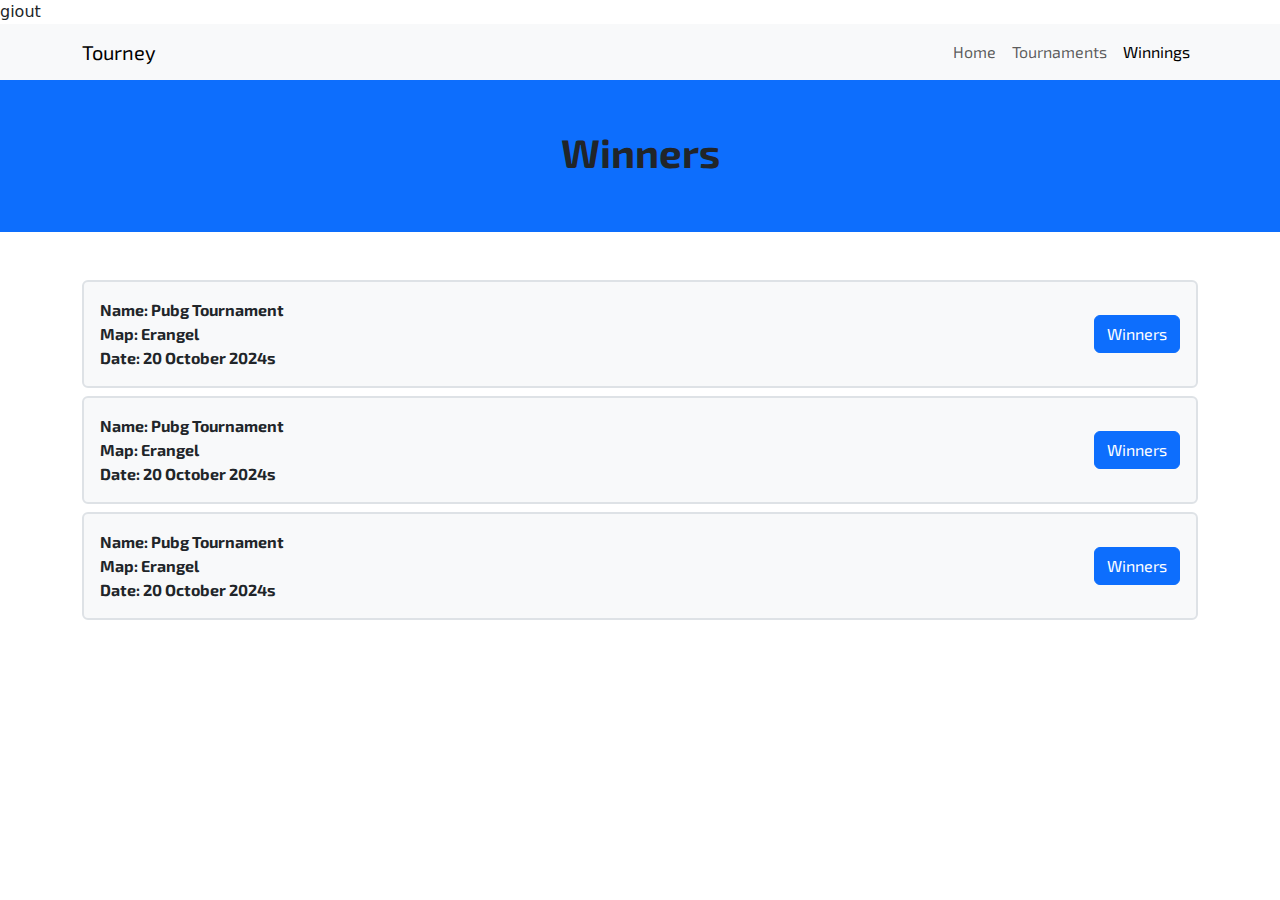
==== winners.html @ f8736c30 "Tournament winners page is  designed" ====
giout <!DOCTYPE html>
<html lang="en">
  <head>
    <meta charset="UTF-8" />
    <meta name="viewport" content="width=device-width, initial-scale=1.0" />
    <title>Tourney</title>
    <link
      rel="stylesheet"
      href="https://cdn.jsdelivr.net/npm/bootstrap@5.3.3/dist/css/bootstrap.min.css"
    />
    <link rel="preconnect" href="https://fonts.googleapis.com" />
    <link rel="preconnect" href="https://fonts.gstatic.com" crossorigin />
    <link
      href="https://fonts.googleapis.com/css2?family=Exo+2:ital,wght@0,100..900;1,100..900&display=swap"
      rel="stylesheet"
    />
    <link rel="stylesheet" href="./assets/css/style.css" />
  </head>
  <body>
    <header>
      <nav class="navbar navbar-expand-lg bg-body-tertiary">
        <div class="container">
          <a class="navbar-brand" href="#">Tourney</a>
          <button
            class="navbar-toggler"
            type="button"
            data-bs-toggle="collapse"
            data-bs-target="#navbarNavAltMarkup"
            aria-controls="navbarNavAltMarkup"
            aria-expanded="false"
            aria-label="Toggle navigation"
          >
            <span class="navbar-toggler-icon"></span>
          </button>
          <div
            class="collapse navbar-collapse justify-content-end"
            id="navbarNavAltMarkup"
          >
            <div class="navbar-nav">
              <a class="nav-link" aria-current="page" href="./index.html"
                >Home</a
              >
              <a class="nav-link" href="./tournament.html">Tournaments</a>
              <a class="nav-link active" href="./winners.html">Winnings</a>
            </div>
          </div>
        </div>
      </nav>
    </header>
    <section id="home-hero" class="container-fluid py-5 px-2 bg-primary">
      <div class="main-banner text-center">
        <h1 class="fw-bold">Winners</h1>
      </div>
    </section>
    <section id="home-tagline" class="py-5 container d-flex flex-column gap-2">
      <div
        class="d-flex justify-content-between align-items-center border border-2 p-3 rounded bg-light"
      >
        <div class="fw-bold">
          <div>Name: Pubg Tournament</div>
          <div>Map: Erangel</div>
          <div>Date: 20 October 2024s</div>
        </div>
        <div>
          <button
            class="btn btn-primary"
            data-bs-toggle="modal"
            data-bs-target="#staticBackdrop"
            onclick="winnings(1)"
          >
            Winners
          </button>
        </div>
      </div>
      <div
        class="d-flex justify-content-between align-items-center border border-2 p-3 rounded bg-light"
      >
        <div class="fw-bold">
          <div>Name: Pubg Tournament</div>
          <div>Map: Erangel</div>
          <div>Date: 20 October 2024s</div>
        </div>
        <div>
          <button
            class="btn btn-primary"
            data-bs-toggle="modal"
            data-bs-target="#staticBackdrop"
            onclick="winnings(2)"
          >
            Winners
          </button>
        </div>
      </div>
      <div
        class="d-flex justify-content-between align-items-center border border-2 p-3 rounded bg-light"
      >
        <div class="fw-bold">
          <div>Name: Pubg Tournament</div>
          <div>Map: Erangel</div>
          <div>Date: 20 October 2024s</div>
        </div>
        <div>
          <button
            class="btn btn-primary"
            data-bs-toggle="modal"
            data-bs-target="#staticBackdrop"
            onclick="winnings(3)"
          >
            Winners
          </button>
        </div>
      </div>
    </section>

    <!-- WINNERS LIST VIEW -->
    <div
      class="modal fade"
      id="staticBackdrop"
      data-bs-backdrop="static"
      data-bs-keyboard="false"
      tabindex="-1"
      aria-labelledby="staticBackdropLabel"
      aria-hidden="true"
    >
      <div class="modal-dialog">
        <div class="modal-content">
          <div class="modal-header">
            <h1 class="modal-title fs-5" id="staticBackdropLabel">
              Tournament Winners.
            </h1>
            <button
              type="button"
              class="btn-close"
              data-bs-dismiss="modal"
              aria-label="Close"
            ></button>
          </div>
          <div class="d-flex flex-column mb-3 git">
            <div class="p-2 bg-info w-100">1st:-</div>
            <div class="p-2 bg-warning w-100">2nd:-</div>
            <div class="p-2 bg-light w-100">3rd:-</div>
          </div>
        </div>
      </div>
    </div>
    <div
      class="modal fade"
      id="entriesBackdrop"
      data-bs-backdrop="static"
      data-bs-keyboard="false"
      tabindex="-1"
      aria-labelledby="entriesBackdropLabel"
      aria-hidden="true"
    >
      <div class="modal-dialog">
        <div class="modal-content">
          <div class="modal-header">
            <h1 class="modal-title fs-5" id="entriesBackdropLabel">Entries</h1>
            <button
              type="button"
              class="btn-close"
              data-bs-dismiss="modal"
              aria-label="Close"
            ></button>
          </div>
          <div class="modal-body d-flex flex-column gap-2">
            <div id="entries"></div>
          </div>
          <div class="modal-footer">
            <button
              type="button"
              class="btn btn-secondary"
              data-bs-dismiss="modal"
            >
              Close
            </button>
          </div>
        </div>
      </div>
    </div>
    <script src="https://cdn.jsdelivr.net/npm/bootstrap@5.3.3/dist/js/bootstrap.bundle.min.js"></script>
    <script src="./assets/js/main.js"></script>
  </body>
</html>
---- assets/css/style.css ----
* {
    font-family: "Exo 2", sans-serif;
}

.hero-image-container img {
    width: 100%;
    max-width: 400px;
}

.tagline-image-container img {
    height: 200px;
}
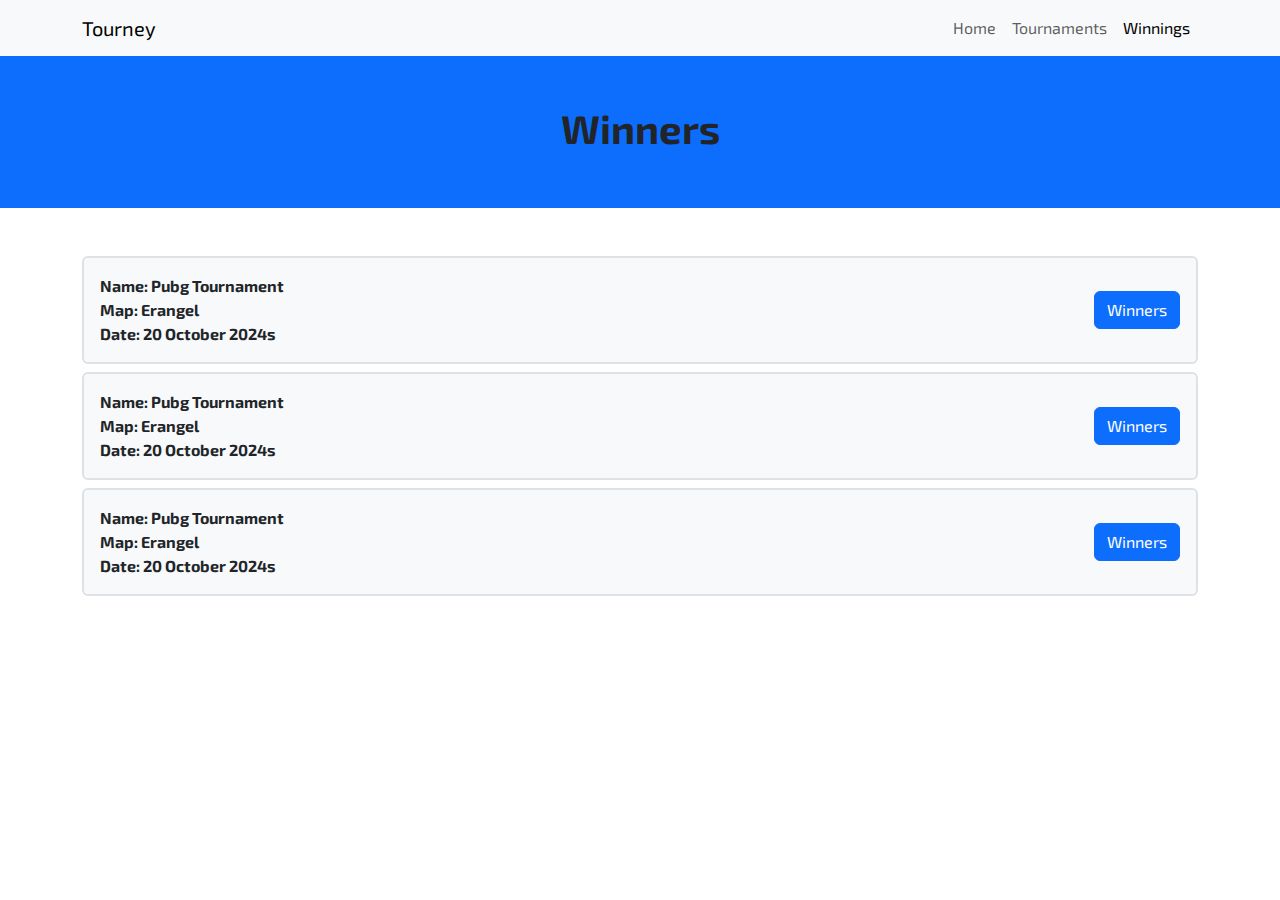
==== commit 58bc37bf: "Update winners.html" ====
--- a/winners.html
+++ b/winners.html
@@ -1,4 +1,4 @@
-giout <!DOCTYPE html>
+<!DOCTYPE html>
 <html lang="en">
   <head>
     <meta charset="UTF-8" />
